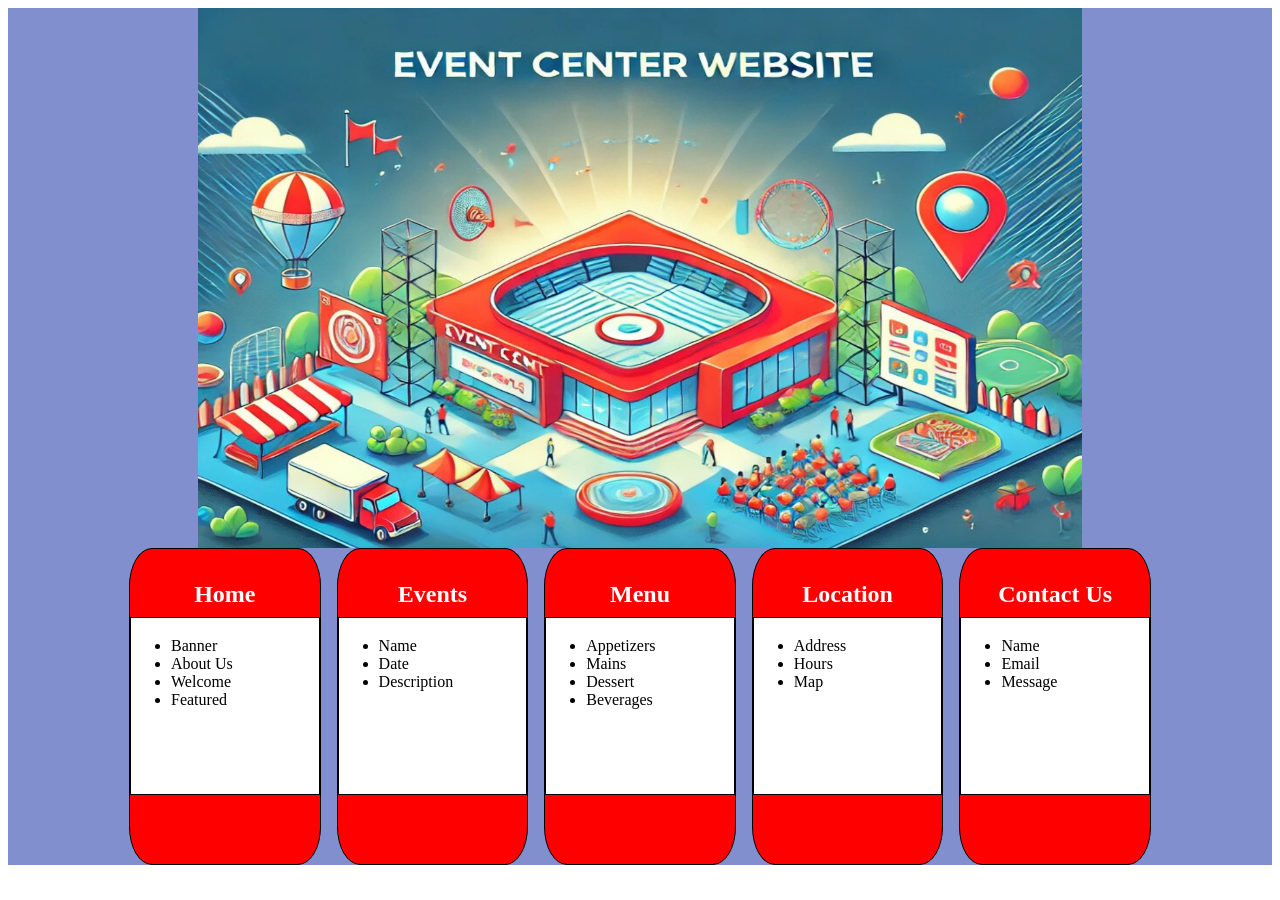
==== index.html @ ae08efb4 "Added radius to cards straightend out the cards for the ul content and centered up the image" ====
<!DOCTYPE html>
<html lang="en">
<head>
  <meta charset="UTF-8">
  <meta name="viewport" content="width=device-width, initial-scale=1.0">
  <title>Positions</title>
  <link rel="stylesheet" href="styles.css">
</head>
<body>
  <section>
  <div class="flex_position">
    <img src="EventCenter1.png" />
  </div>

  <div class="cards-container">
    <div class="cards"><h1>Home</h1>
        <ul>
            <li>
                Banner
            </li>
            <li>
                About Us
            </li>
            <li>
                Welcome
            </li>
            <li>
                Featured
            </li>
        </ul>

    </div>
    <div class="cards"><h1>Events</h1>
        <ul>
          <li>
            Name
          </li>
          <li>
            Date
          </li>
          <li>
            Description
          </li>
        </ul>
    </div>
    <div class="cards"><h1>Menu</h1>
        <ul>
          <li>
            Appetizers
          </li>
          <li>
            Mains
          </li>
          <li>
            Dessert
          </li>
          <li>
            Beverages
          </li>
        </ul>
    </div>
    <div class="cards"><h1>Location</h1>
        <ul>
          <li>
            Address
          </li>
          <li>
            Hours
          </li>
          <li>
            Map
          </li>
        </ul>
    </div>
    <div class="cards"><h1>Contact Us</h1>
        <ul>
          <li>
            Name
          </li>
          <li>
            Email
          </li>
          <li>
            Message
          </li>
        </ul>
    </div>
  </div>
</section>
</body>
</html>
---- styles.css ----
.flex_position {
  display: flex; 
  /* flex-direction: column; */
  
  justify-content: center;
  width: 100%;
  height: 100%;
  background-color: rgb(129, 143, 207);  
  /* margin: 0 5%; */
}

img {
  
  width: 70%;
  height: 60vh;
}

.cards-container {
  background-color: rgb(129, 143, 207);  
  display: flex;
  flex-direction: row;
  justify-content:center;
  flex-wrap: wrap; /* Optional: wrap cards on smaller screens */
  gap: 1rem;
  /* margin: 1rem 5%; */
}

.cards {
  border-radius: 12%;
  width: 15%;
  height: 35vh;
  border: 1px solid black;
  background-color: red;
}

.cards-container > .cards{
    flex-direction:column; 
    align-content:center;
    align-items: center;
}
ul{
    height:50%;
    margin-bottom:30%;
    padding-top:10%;
    /* margin-top:15%; */
    border:1px, solid, black;
    background-color:white;
}
h1{
  
  height:5%;
  color:white;
  text-align:center;
}
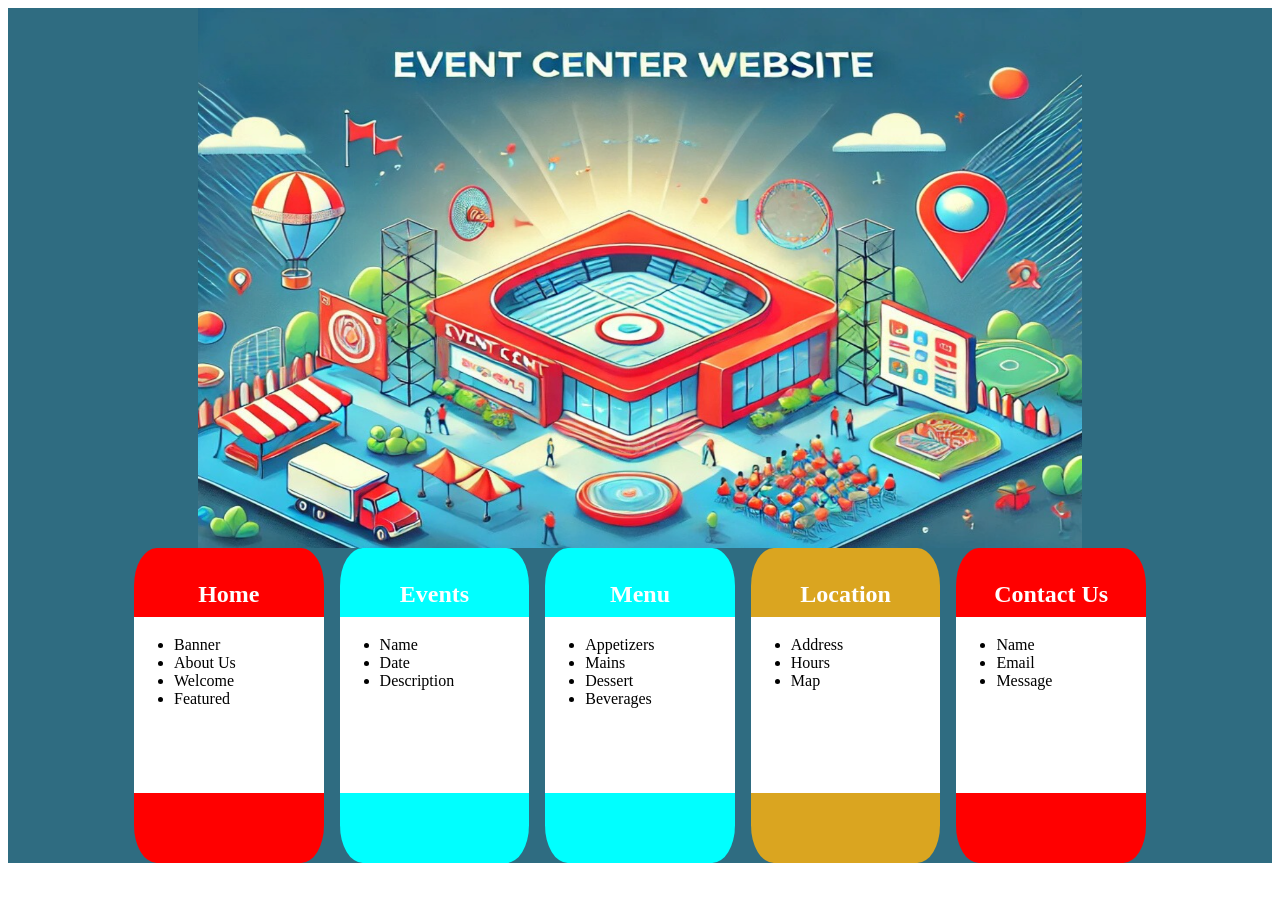
==== commit d1cf8860: "Added background from color picker to match image color. Colored the cards the correct color. Now ne" ====
--- a/index.html
+++ b/index.html
@@ -13,7 +13,7 @@
   </div>
 
   <div class="cards-container">
-    <div class="cards"><h1>Home</h1>
+    <div id="red" class="cards"><h1>Home</h1>
         <ul>
             <li>
                 Banner
@@ -30,7 +30,7 @@
         </ul>
 
     </div>
-    <div class="cards"><h1>Events</h1>
+    <div id="blue" class="cards"><h1>Events</h1>
         <ul>
           <li>
             Name
@@ -43,7 +43,7 @@
           </li>
         </ul>
     </div>
-    <div class="cards"><h1>Menu</h1>
+    <div id="blue"class="cards"><h1>Menu</h1>
         <ul>
           <li>
             Appetizers
@@ -59,7 +59,7 @@
           </li>
         </ul>
     </div>
-    <div class="cards"><h1>Location</h1>
+    <div id="yellow" class="cards"><h1>Location</h1>
         <ul>
           <li>
             Address
@@ -72,7 +72,7 @@
           </li>
         </ul>
     </div>
-    <div class="cards"><h1>Contact Us</h1>
+    <div id="red"class="cards"><h1>Contact Us</h1>
         <ul>
           <li>
             Name
--- a/styles.css
+++ b/styles.css
@@ -5,7 +5,7 @@
   justify-content: center;
   width: 100%;
   height: 100%;
-  background-color: rgb(129, 143, 207);  
+  background-color: #2f6c81;  
   /* margin: 0 5%; */
 }
 
@@ -16,11 +16,10 @@
 }
 
 .cards-container {
-  background-color: rgb(129, 143, 207);  
+  background-color: #2f6c81;  
   display: flex;
   flex-direction: row;
   justify-content:center;
-  flex-wrap: wrap; /* Optional: wrap cards on smaller screens */
   gap: 1rem;
   /* margin: 1rem 5%; */
 }
@@ -29,8 +28,16 @@
   border-radius: 12%;
   width: 15%;
   height: 35vh;
-  border: 1px solid black;
+  
+}
+#red{
   background-color: red;
+}
+#blue{
+  background-color:aqua;
+}
+#yellow{
+  background-color: goldenrod;
 }
 
 .cards-container > .cards{
@@ -43,7 +50,6 @@
     margin-bottom:30%;
     padding-top:10%;
     /* margin-top:15%; */
-    border:1px, solid, black;
     background-color:white;
 }
 h1{
@@ -52,3 +58,6 @@
   color:white;
   text-align:center;
 }
+
+
+/* 770px width or 510 height media query */
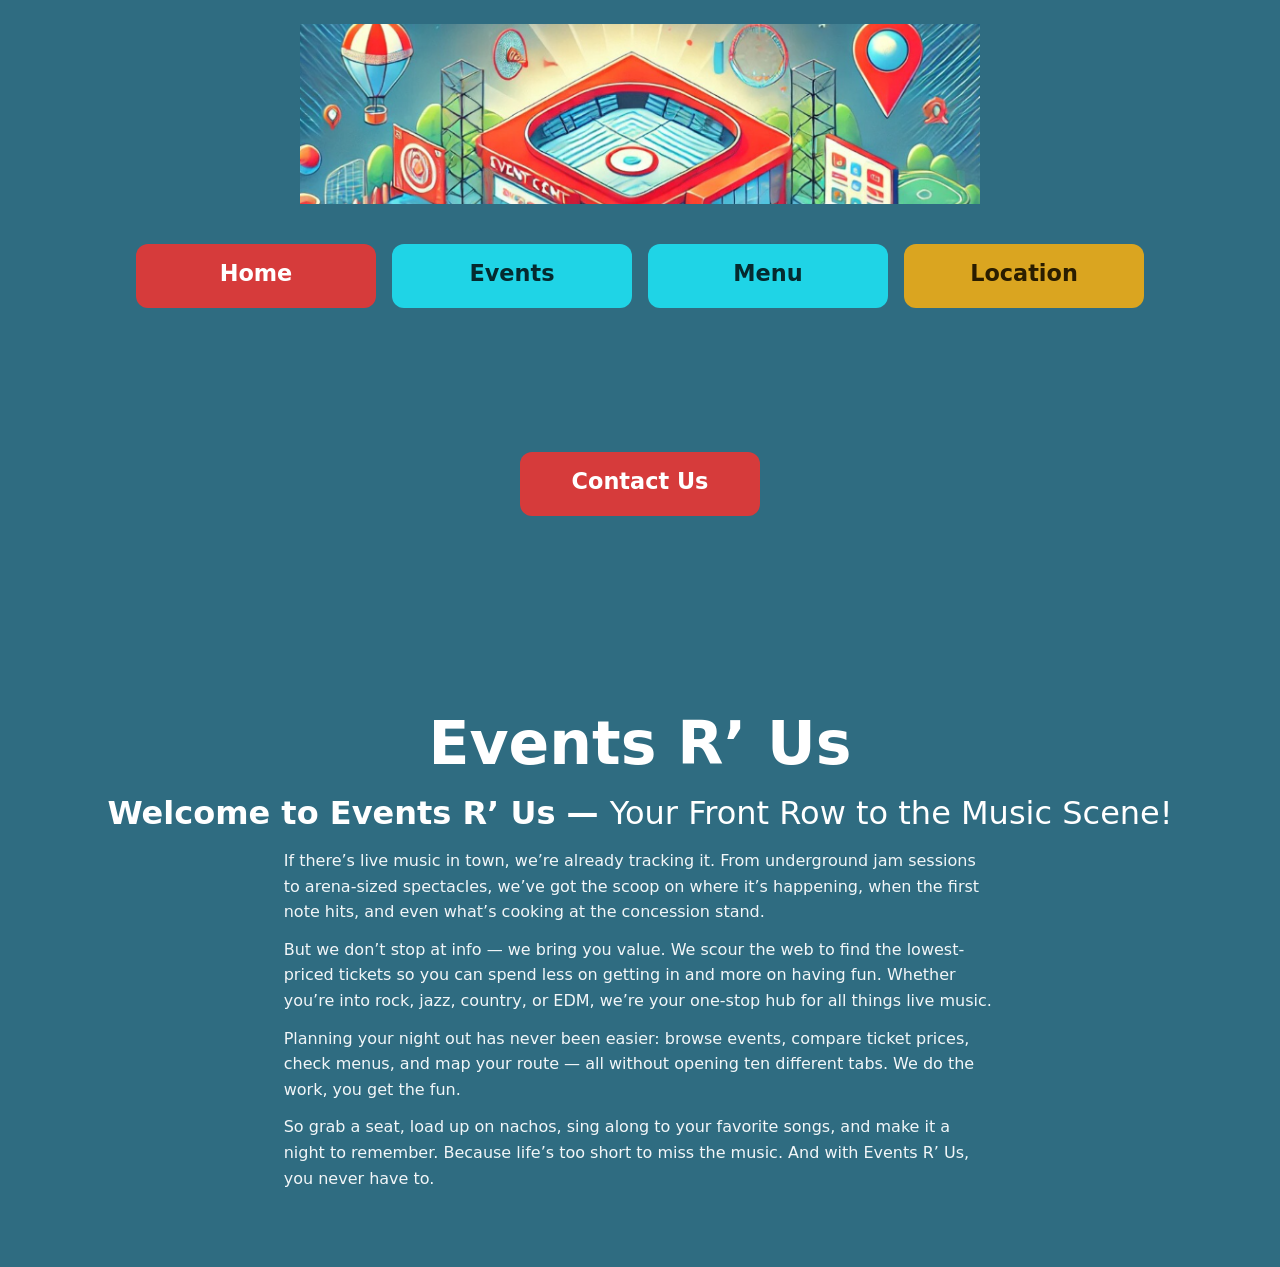
==== commit 52409fcc: "Added fixed card size to get rid of the page flickering. Added focus within to hover effect. Added r" ====
--- a/index.html
+++ b/index.html
@@ -1,91 +1,91 @@
 <!DOCTYPE html>
 <html lang="en">
 <head>
-  <meta charset="UTF-8">
-  <meta name="viewport" content="width=device-width, initial-scale=1.0">
-  <title>Positions</title>
-  <link rel="stylesheet" href="styles.css">
+  <meta charset="UTF-8" />
+  <meta name="viewport" content="width=device-width, initial-scale=1.0"/>
+  <title>Events R’ Us</title>
+  <link rel="stylesheet" href="styles.css"/>
 </head>
 <body>
-  <section>
-  <div class="flex_position">
-    <img src="EventCenter1.png" />
-  </div>
+  <header class="hero">
+    <div class="hero__img-wrap">
+      <img src="EventCenter1.png" alt="Events R’ Us banner"/>
+    </div>
+    <nav class="cards-container" aria-label="Primary">
+      <div class="card-slot">
+        <div class="card red">
+        <h1>Home</h1>
+        <ul class="menu">
+          <li>Banner</li>
+          <li>About Us</li>
+          <li>Welcome</li>
+          <li>Featured</li>
+        </ul>
+      </div>
+      </div>
 
-  <div class="cards-container">
-    <div id="red" class="cards"><h1>Home</h1>
-        <ul>
-            <li>
-                Banner
-            </li>
-            <li>
-                About Us
-            </li>
-            <li>
-                Welcome
-            </li>
-            <li>
-                Featured
-            </li>
+      <div class="card-slot">
+        <div class="card blue">
+        <h1>Events</h1>
+        <ul class="menu">
+          <li>Name</li>
+          <li>Date</li>
+          <li>Description</li>
         </ul>
+      </div>
+      </div>
 
-    </div>
-    <div id="blue" class="cards"><h1>Events</h1>
-        <ul>
-          <li>
-            Name
-          </li>
-          <li>
-            Date
-          </li>
-          <li>
-            Description
-          </li>
+      <div class="card-slot">
+        <div class="card blue">
+        <h1>Menu</h1>
+        <ul class="menu">
+          <li>Appetizers</li>
+          <li>Mains</li>
+          <li>Dessert</li>
+          <li>Beverages</li>
         </ul>
-    </div>
-    <div id="blue"class="cards"><h1>Menu</h1>
-        <ul>
-          <li>
-            Appetizers
-          </li>
-          <li>
-            Mains
-          </li>
-          <li>
-            Dessert
-          </li>
-          <li>
-            Beverages
-          </li>
+      </div>
+      </div>
+
+      <div class="card-slot">
+        <div class="card yellow">
+        <h1>Location</h1>
+        <ul class="menu">
+          <li>Address</li>
+          <li>Hours</li>
+          <li>Map</li>
         </ul>
-    </div>
-    <div id="yellow" class="cards"><h1>Location</h1>
-        <ul>
-          <li>
-            Address
-          </li>
-          <li>
-            Hours
-          </li>
-          <li>
-            Map
-          </li>
+      </div>
+      </div>
+
+      <div class="card-slot">
+        <div class="card red">
+        <h1>Contact Us</h1>
+        <ul class="menu">
+          <li>Name</li>
+          <li>Email</li>
+          <li>Message</li>
         </ul>
-    </div>
-    <div id="red"class="cards"><h1>Contact Us</h1>
-        <ul>
-          <li>
-            Name
-          </li>
-          <li>
-            Email
-          </li>
-          <li>
-            Message
-          </li>
-        </ul>
-    </div>
-  </div>
-</section>
+      </div>
+      </div>
+    </nav>
+  </header>
+
+  <main class="content">
+    <section class="intro">
+      <h1>Events R’ Us</h1>
+      <article>
+        <h2>Welcome to Events R’ Us — <span>Your Front Row to the Music Scene!</span></h2>
+
+        <p>If there’s live music in town, we’re already tracking it. From underground jam sessions to arena-sized spectacles, we’ve got the scoop on where it’s happening, when the first note hits, and even what’s cooking at the concession stand.</p>
+
+        <p>But we don’t stop at info — we bring you value. We scour the web to find the lowest-priced tickets so you can spend less on getting in and more on having fun. Whether you’re into rock, jazz, country, or EDM, we’re your one-stop hub for all things live music.</p>
+
+        <p>Planning your night out has never been easier: browse events, compare ticket prices, check menus, and map your route — all without opening ten different tabs. We do the work, you get the fun.</p>
+
+        <p>So grab a seat, load up on nachos, sing along to your favorite songs, and make it a night to remember. Because life’s too short to miss the music. And with Events R’ Us, you never have to.</p>
+      </article>
+    </section>
+  </main>
 </body>
-</html>+</html>
--- a/styles.css
+++ b/styles.css
@@ -1,63 +1,158 @@
-.flex_position {
-  display: flex; 
-  /* flex-direction: column; */
-  
-  justify-content: center;
-  width: 100%;
-  height: 100%;
-  background-color: #2f6c81;  
-  /* margin: 0 5%; */
+/* ===== Base ===== */
+:root { --bg: #2f6c81; }
+
+* { box-sizing: border-box; }
+html, body { height: 100%; }
+html { overflow-y: scroll; }             /* avoid scrollbar flicker "movement" */
+body {
+  margin: 0;
+  font-family: system-ui, -apple-system, Segoe UI, Roboto, Helvetica, Arial, sans-serif;
+  background: var(--bg);
+  color: #fff;
 }
 
-img {
-  
-  width: 70%;
-  height: 60vh;
+/* ===== Hero (header + logo) ===== */
+.hero { background: var(--bg); }
+
+.hero__img-wrap {
+  display: flex;
+  justify-content: center;
+  padding: 1.5rem 0;
+}
+.hero__img-wrap img {
+  width: min(60%, 680px);
+  height: 20vh;
+  object-fit: cover;
+  display: block;
 }
 
+/* ===== Cards ===== */
 .cards-container {
-  background-color: #2f6c81;  
   display: flex;
-  flex-direction: row;
-  justify-content:center;
+  flex-wrap: wrap;
   gap: 1rem;
-  /* margin: 1rem 5%; */
+  justify-content: center;
+  align-items: flex-start;               /* keep rows steady */
+  padding: 1rem 1rem 2rem;
+  background: var(--bg);
 }
 
-.cards {
-  border-radius: 12%;
-  width: 15%;
-  height: 35vh;
-  
-}
-#red{
-  background-color: red;
-}
-#blue{
-  background-color:aqua;
-}
-#yellow{
-  background-color: goldenrod;
+.card {
+  position: relative;                    /* for absolute menu */
+  width: 15rem;
+  height: 4rem;                        
+  border-radius: 12px;
+  overflow: visible;                     /* allow scaled card to "bleed" */
+  display: flex;
+  flex-direction: column;
+  align-items: center;
+  justify-content: flex-start;           /* title at top */
+  transform-origin: top center;          /* grow downward mostly */
+  transition: transform 0.22s ease, filter 0.22s ease, box-shadow 0.22s ease;
+  will-change: transform;
+  padding-top: 0.75rem;
 }
 
-.cards-container > .cards{
-    flex-direction:column; 
-    align-content:center;
-    align-items: center;
+.card h1 {
+  margin: 0.25rem 0 0;
+  font-size: 1.4rem;
+  line-height: 1.2;
+  text-align: center;
 }
-ul{
-    height:50%;
-    margin-bottom:30%;
-    padding-top:10%;
-    /* margin-top:15%; */
-    background-color:white;
+/* The stable "slot" that reserves max height for every card */
+.card-slot {
+  width: 15rem;
+  height: 12rem;               /* layout is locked to this height */
+  border-radius: 12px;
+  position: relative;
 }
-h1{
-  
-  height:5%;
-  color:white;
-  text-align:center;
+/* Hover: visually larger, but layout unchanged */
+.card:hover,
+.card:focus-within {
+  height: 12rem;
+  transform: scale(1.08);                /* "resize" without layout shift */
+  filter: brightness(1.03);
+  z-index: 2;                             /* float above neighbors while scaled */
+  box-shadow: 0 14px 28px rgba(0,0,0,.25), 0 10px 10px rgba(0,0,0,.15);
 }
 
+/* Menu overlay: not in normal flow, so no white line or push-down */
+.card .menu {
+  position: absolute;
+  left: 0;
+  top: 3.25rem;                          /* below the title */
+  width: 100%;
+  margin: 0;
+  padding: 0.75rem 1rem 1.25rem;
+  list-style: none;
+  background: #ffffff;
+  color: #222;
+  opacity: 0;
+  pointer-events: none;
+  transition: opacity 0.2s ease;
+}
 
-/* 770px width or 510 height media query */+/* Show on hover/focus */
+.card:hover .menu,
+.card:focus-within .menu {
+  opacity: 1;
+  pointer-events: auto;
+}
+
+/* Menu items */
+.menu li {
+  padding: 0.35rem 0;
+  transition: font-weight 0.18s ease, transform 0.18s ease;
+}
+.menu li:hover {
+  font-weight: 700;
+  transform: translateX(2px);
+}
+
+/* Color variants (use classes, not duplicate IDs) */
+.red    { background: #d63b3b; }
+.blue   { background: #1fd4e6; color: #052a2f; }
+.yellow { background: goldenrod; color: #2a1d00; }
+
+/* ===== Content ===== */
+.content {
+  background: var(--bg);
+  padding: 2rem 1rem 4rem;
+}
+
+.intro h1 {
+  font-size: clamp(2rem, 6vw, 3.75rem);
+  margin: 0 0 1rem;
+  text-align: center;
+}
+
+.intro h2 {
+  font-size: clamp(1.25rem, 3.5vw, 2rem);
+  margin: 0.5rem 0 1rem;
+  font-weight: 700;
+  text-align: center;
+}
+.intro h2 span { font-weight: 500; }
+
+.intro p {
+  max-width: 70ch;
+  margin: 0.75rem auto;
+  line-height: 1.6;
+  color: #f2f6f8;
+}
+
+/* ===== Responsive tweaks ===== */
+@media (max-width: 770px) {
+  .card { width: 12.5rem; height: 11.5rem; }
+}
+
+@media (max-width: 430px) {
+  .hero__img-wrap img { width: 220px; height: 18vh; }
+  .card { width: 11rem; height: 11rem; }
+}
+
+/* Motion preference */
+@media (prefers-reduced-motion: reduce) {
+  .card { transition: none; }
+  .card .menu { transition: none; }
+}
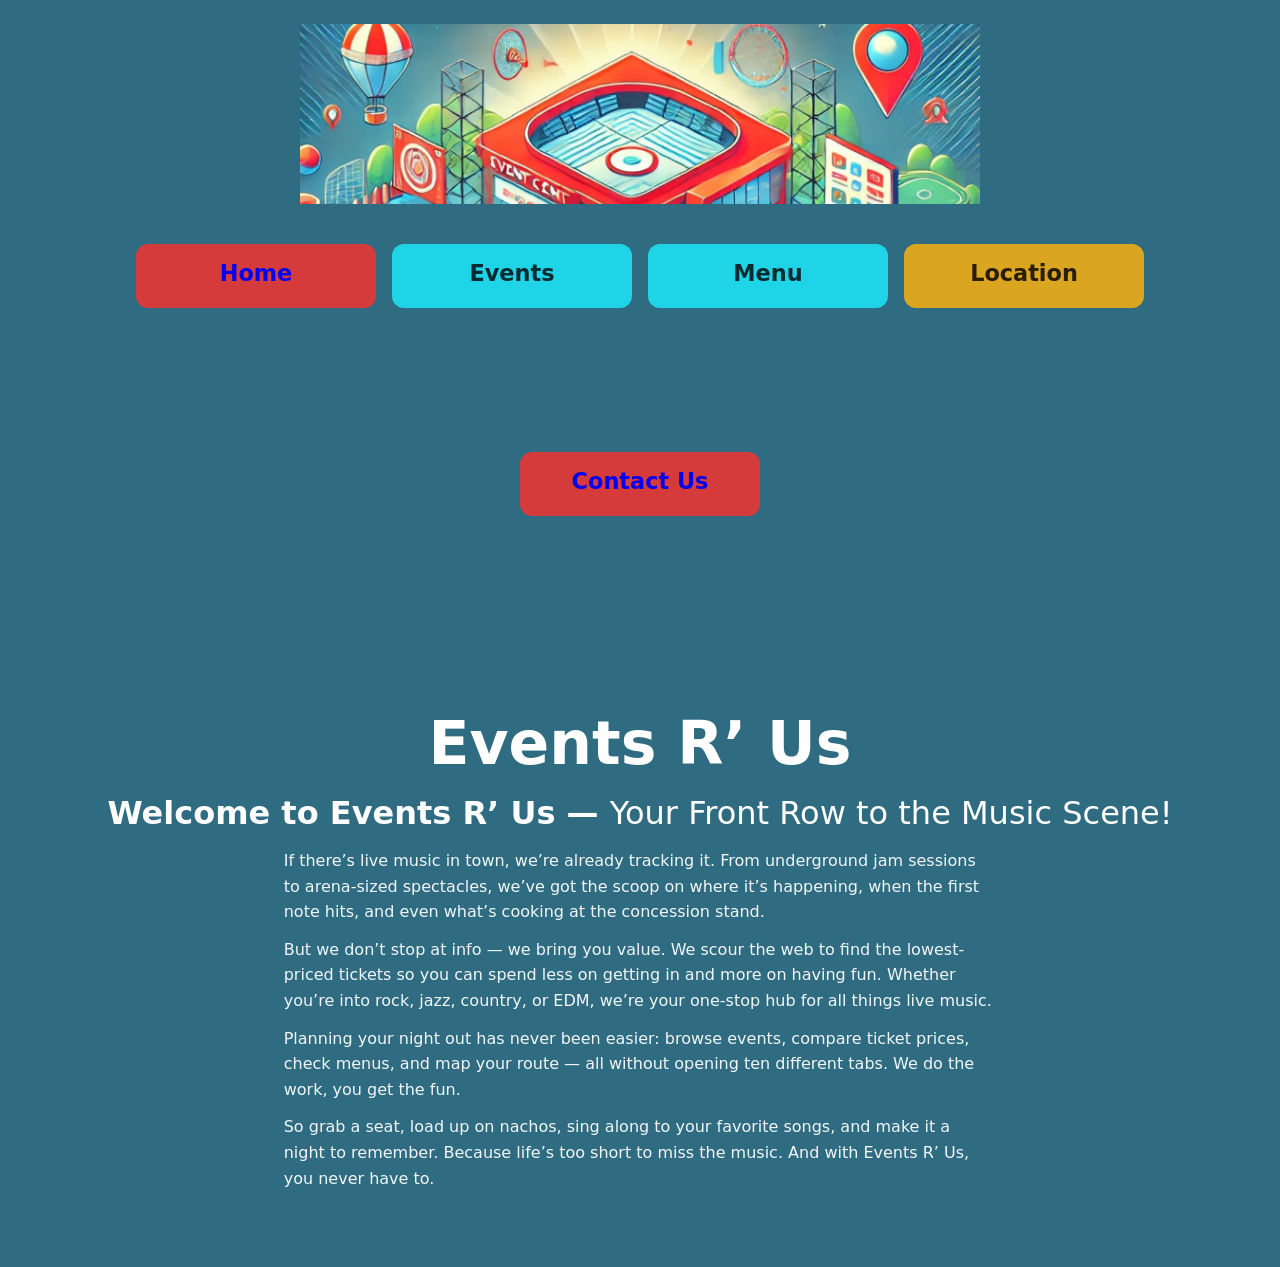
==== commit 0714c997: "took out text-decloration so theres no underlining on hyperlink. Placed a page to link the navbar bu" ====
--- a/index.html
+++ b/index.html
@@ -12,7 +12,8 @@
       <img src="EventCenter1.png" alt="Events R’ Us banner"/>
     </div>
     <nav class="cards-container" aria-label="Primary">
-      <div class="card-slot">
+      <a href="index.html">
+        <div class="card-slot">
         <div class="card red">
         <h1>Home</h1>
         <ul class="menu">
@@ -23,8 +24,10 @@
         </ul>
       </div>
       </div>
+      </a>
 
-      <div class="card-slot">
+      <a href="events.html">
+        <div class="card-slot">
         <div class="card blue">
         <h1>Events</h1>
         <ul class="menu">
@@ -34,8 +37,10 @@
         </ul>
       </div>
       </div>
+      </a>
 
-      <div class="card-slot">
+      <a href="menu.html">
+        <div class="card-slot">
         <div class="card blue">
         <h1>Menu</h1>
         <ul class="menu">
@@ -46,8 +51,10 @@
         </ul>
       </div>
       </div>
+      </a>
 
-      <div class="card-slot">
+      <a href="location.html">
+        <div class="card-slot">
         <div class="card yellow">
         <h1>Location</h1>
         <ul class="menu">
@@ -57,8 +64,10 @@
         </ul>
       </div>
       </div>
+      </a>
 
-      <div class="card-slot">
+      <a href="contactus.html">
+        <div class="card-slot">
         <div class="card red">
         <h1>Contact Us</h1>
         <ul class="menu">
@@ -68,6 +77,7 @@
         </ul>
       </div>
       </div>
+      </a>
     </nav>
   </header>
 
--- a/styles.css
+++ b/styles.css
@@ -99,7 +99,7 @@
   pointer-events: auto;
 }
 
-/* Menu items */
+/* Menu on NAV items */
 .menu li {
   padding: 0.35rem 0;
   transition: font-weight 0.18s ease, transform 0.18s ease;
@@ -141,6 +141,40 @@
   color: #f2f6f8;
 }
 
+a {
+  text-decoration: none;
+}
+
+/* Basic table styling */
+table {
+  width: 100%; /* Adjust as needed */
+  border-collapse: collapse; /* Collapses borders into a single line */
+}
+
+/* Header styling */
+th {
+  background-color:  var(--bg);; /* Light gray background */
+  padding: 10px;
+  text-align: left;
+  border-bottom: 1px solid  var(--bg);; /* Separator line */
+}
+
+/* Data cell styling */
+td {
+  padding: 10px;
+  text-align: left;
+  border-bottom: 1px solid  var(--bg);;
+}
+
+/* Hover effect on rows */
+tr:hover {
+  background-color:  var(--bg);;
+}
+
+/* Zebra striping (alternating row colors) */
+tr:nth-child(even) {
+  background-color:  var(--bg);;
+}
 /* ===== Responsive tweaks ===== */
 @media (max-width: 770px) {
   .card { width: 12.5rem; height: 11.5rem; }
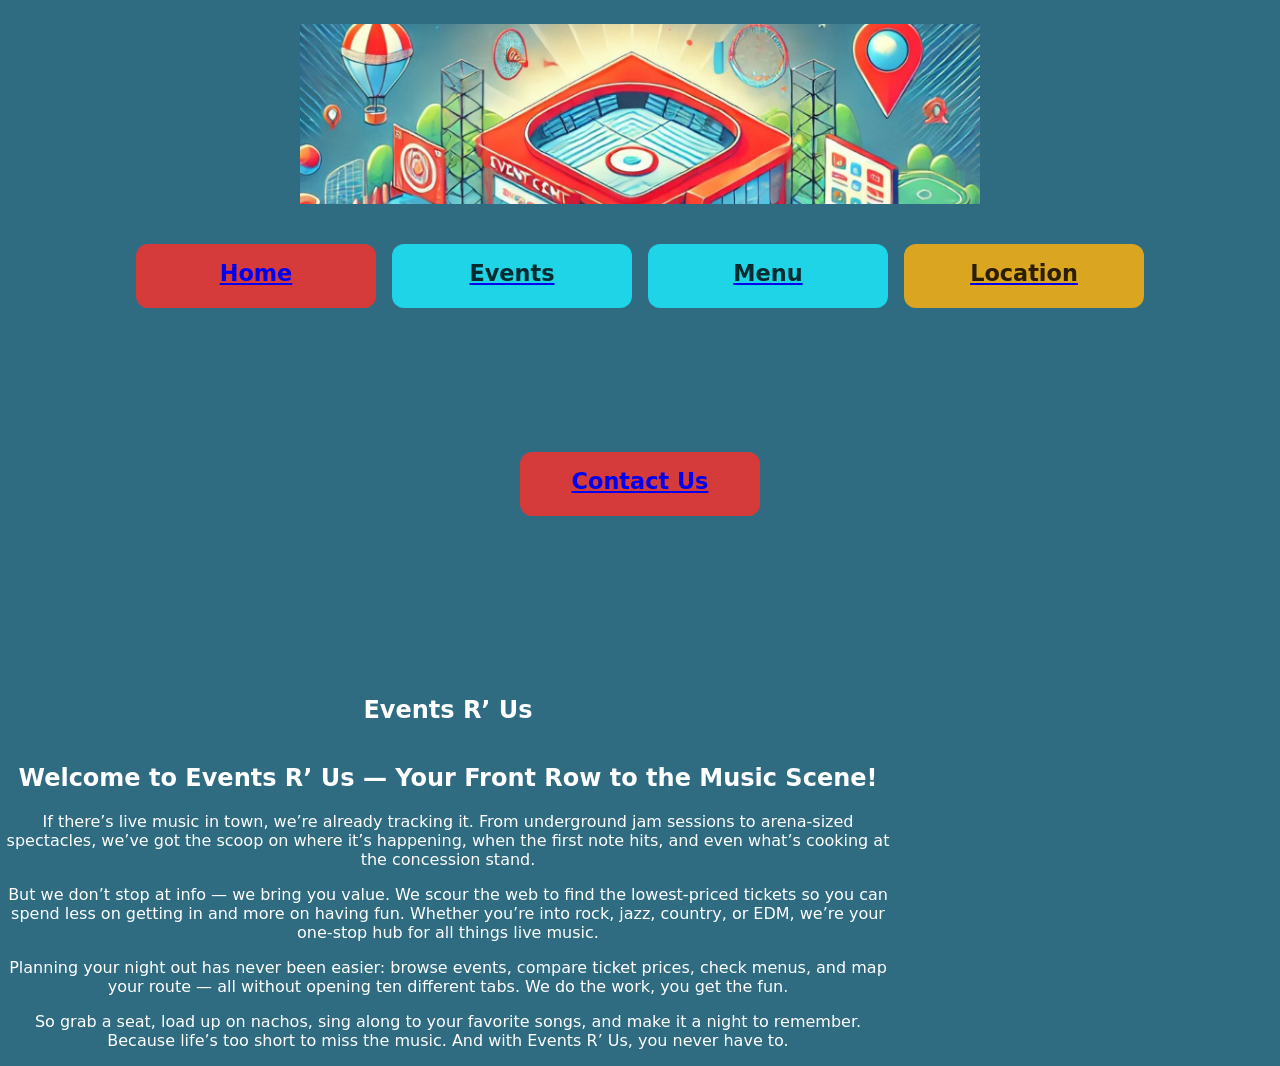
==== commit cd7ab2d5: "location build" ====
--- a/index.html
+++ b/index.html
@@ -53,7 +53,7 @@
       </div>
       </a>
 
-      <a href="location.html">
+      <a href="loc.html">
         <div class="card-slot">
         <div class="card yellow">
         <h1>Location</h1>
--- a/styles.css
+++ b/styles.css
@@ -1,192 +1,139 @@
-/* ===== Base ===== */
-:root { --bg: #2f6c81; }
+    /* ===== Base ===== */
+    :root { --bg: #2f6c81; }
 
-* { box-sizing: border-box; }
-html, body { height: 100%; }
-html { overflow-y: scroll; }             /* avoid scrollbar flicker "movement" */
-body {
-  margin: 0;
-  font-family: system-ui, -apple-system, Segoe UI, Roboto, Helvetica, Arial, sans-serif;
-  background: var(--bg);
-  color: #fff;
-}
+    * { box-sizing: border-box; }
+    html, body { height: 100%; }
+    html { overflow-y: scroll; }
+    body {
+      margin: 0;
+      font-family: system-ui, -apple-system, Segoe UI, Roboto, Helvetica, Arial, sans-serif;
+      background: var(--bg);
+      color: #fff;
+    }
 
-/* ===== Hero (header + logo) ===== */
-.hero { background: var(--bg); }
+    /* ===== Hero (header + logo) ===== */
+    .hero { background: var(--bg); }
+    .hero__img-wrap {
+      display: flex;
+      justify-content: center;
+      padding: 1.5rem 0;
+    }
+    .hero__img-wrap img {
+      width: min(60%, 680px);
+      height: 20vh;
+      object-fit: cover;
+      display: block;
+    }
 
-.hero__img-wrap {
-  display: flex;
-  justify-content: center;
-  padding: 1.5rem 0;
-}
-.hero__img-wrap img {
-  width: min(60%, 680px);
-  height: 20vh;
-  object-fit: cover;
-  display: block;
-}
+    /* ===== Cards ===== */
+    .cards-container {
+      display: flex;
+      flex-wrap: wrap;
+      gap: 1rem;
+      justify-content: center;
+      align-items: flex-start;
+      padding: 1rem 1rem 2rem;
+      background: var(--bg);
+    }
+    .card {
+      position: relative;
+      width: 15rem;
+      height: 4rem;
+      border-radius: 12px;
+      display: flex;
+      flex-direction: column;
+      align-items: center;
+      justify-content: flex-start;
+      transform-origin: top center;
+      transition: transform 0.22s ease, filter 0.22s ease, box-shadow 0.22s ease;
+      padding-top: 0.75rem;
+    }
+    .card h1 { margin: 0.25rem 0 0; font-size: 1.4rem; text-align: center; }
+    .card-slot { width: 15rem; height: 12rem; border-radius: 12px; position: relative; }
+    .card:hover { height: 12rem; transform: scale(1.08); filter: brightness(1.03); z-index: 2; box-shadow: 0 14px 28px rgba(0,0,0,.25), 0 10px 10px rgba(0,0,0,.15); }
+    .card .menu {
+      position: absolute;
+      left: 0; top: 3.25rem;
+      width: 100%;
+      margin: 0; padding: 0.75rem 1rem 1.25rem;
+      list-style: none;
+      background: #fff; color: #222;
+      opacity: 0; pointer-events: none;
+      transition: opacity 0.2s ease;
+    }
+    .card:hover .menu { opacity: 1; pointer-events: auto; }
+    .menu li { padding: 0.35rem 0; transition: font-weight 0.18s ease, transform 0.18s ease; }
+    .menu li:hover { font-weight: 700; transform: translateX(2px); }
+    .red { background: #d63b3b; }
+    .blue { background: #1fd4e6; color: #052a2f; }
+    .yellow { background: goldenrod; color: #2a1d00; }
 
-/* ===== Cards ===== */
-.cards-container {
-  display: flex;
-  flex-wrap: wrap;
-  gap: 1rem;
-  justify-content: center;
-  align-items: flex-start;               /* keep rows steady */
-  padding: 1rem 1rem 2rem;
-  background: var(--bg);
-}
+    /* ===== Table Styling ===== */
+    .table-wrap { width: 100%; overflow-x: auto; padding: 0 1rem 3rem; }
+    table {
+      width: 70%;
+      margin: 0 auto;
+      border-collapse: collapse;
+      background: #0f2730;
+      border-radius: 12px;
+      overflow: hidden;
+    }
+    thead th {
+      text-align: center;
+      font-weight: 700;
+      padding: 12px 10px;
+      background: #134556;
+      color: #e6f3f7;
+    }
+    tbody td {
+      padding: 12px 10px;
+      text-align: left;
+      border-bottom: 1px solid var(--bg);
+    }
+    tbody td:last-child {
+      text-align: right;
+      font-weight: bold;
+      white-space: nowrap;
+    }
+    tbody tr:hover { background-color: black; } 
 
-.card {
-  position: relative;                    /* for absolute menu */
-  width: 15rem;
-  height: 4rem;                        
-  border-radius: 12px;
-  overflow: visible;                     /* allow scaled card to "bleed" */
-  display: flex;
-  flex-direction: column;
-  align-items: center;
-  justify-content: flex-start;           /* title at top */
-  transform-origin: top center;          /* grow downward mostly */
-  transition: transform 0.22s ease, filter 0.22s ease, box-shadow 0.22s ease;
-  will-change: transform;
-  padding-top: 0.75rem;
-}
+    /* ===== Category Label Styling ===== */
+    .category-label {
+      display: inline-block;
+      padding: 4px 8px;
+      border-radius: 6px;
+      font-weight: bold;
+      color: #fff;
+      font-size: 0.9rem;
+    }
+    .cat-appetizer { background-color: #4CAF50; } /* Green */
+    .cat-main { background-color: #2196F3; }      /* Blue */
+    .cat-dessert { background-color: #E91E63; }   /* Pink */
+    .cat-beverage { background-color: #FF9800; }  /* Orange */
 
-.card h1 {
-  margin: 0.25rem 0 0;
-  font-size: 1.4rem;
-  line-height: 1.2;
-  text-align: center;
-}
-/* The stable "slot" that reserves max height for every card */
-.card-slot {
-  width: 15rem;
-  height: 12rem;               /* layout is locked to this height */
-  border-radius: 12px;
-  position: relative;
-}
-/* Hover: visually larger, but layout unchanged */
-.card:hover,
-.card:focus-within {
-  height: 12rem;
-  transform: scale(1.08);                /* "resize" without layout shift */
-  filter: brightness(1.03);
-  z-index: 2;                             /* float above neighbors while scaled */
-  box-shadow: 0 14px 28px rgba(0,0,0,.25), 0 10px 10px rgba(0,0,0,.15);
-}
+    /* ===== Responsive ===== */
+    @media (max-width: 770px) {
+      .card { width: 12.5rem; height: 11.5rem; }
+      table { width: 95%; }
+    }
+    @media (max-width: 430px) {
+      .hero__img-wrap img { width: 220px; height: 18vh; }
+      .card { width: 11rem; height: 11rem; }
+    }
+    @media (prefers-reduced-motion: reduce) {
+      .card { transition: none; }
+      .card .menu { transition: none; }
+    }
 
-/* Menu overlay: not in normal flow, so no white line or push-down */
-.card .menu {
-  position: absolute;
-  left: 0;
-  top: 3.25rem;                          /* below the title */
-  width: 100%;
-  margin: 0;
-  padding: 0.75rem 1rem 1.25rem;
-  list-style: none;
-  background: #ffffff;
-  color: #222;
-  opacity: 0;
-  pointer-events: none;
-  transition: opacity 0.2s ease;
-}
-
-/* Show on hover/focus */
-.card:hover .menu,
-.card:focus-within .menu {
-  opacity: 1;
-  pointer-events: auto;
-}
-
-/* Menu on NAV items */
-.menu li {
-  padding: 0.35rem 0;
-  transition: font-weight 0.18s ease, transform 0.18s ease;
-}
-.menu li:hover {
-  font-weight: 700;
-  transform: translateX(2px);
-}
-
-/* Color variants (use classes, not duplicate IDs) */
-.red    { background: #d63b3b; }
-.blue   { background: #1fd4e6; color: #052a2f; }
-.yellow { background: goldenrod; color: #2a1d00; }
-
-/* ===== Content ===== */
-.content {
-  background: var(--bg);
-  padding: 2rem 1rem 4rem;
-}
-
-.intro h1 {
-  font-size: clamp(2rem, 6vw, 3.75rem);
-  margin: 0 0 1rem;
-  text-align: center;
-}
-
-.intro h2 {
-  font-size: clamp(1.25rem, 3.5vw, 2rem);
-  margin: 0.5rem 0 1rem;
-  font-weight: 700;
-  text-align: center;
-}
-.intro h2 span { font-weight: 500; }
-
-.intro p {
-  max-width: 70ch;
-  margin: 0.75rem auto;
-  line-height: 1.6;
-  color: #f2f6f8;
-}
-
-a {
-  text-decoration: none;
-}
-
-/* Basic table styling */
-table {
-  width: 100%; /* Adjust as needed */
-  border-collapse: collapse; /* Collapses borders into a single line */
-}
-
-/* Header styling */
-th {
-  background-color:  var(--bg);; /* Light gray background */
-  padding: 10px;
-  text-align: left;
-  border-bottom: 1px solid  var(--bg);; /* Separator line */
-}
-
-/* Data cell styling */
-td {
-  padding: 10px;
-  text-align: left;
-  border-bottom: 1px solid  var(--bg);;
-}
-
-/* Hover effect on rows */
-tr:hover {
-  background-color:  var(--bg);;
-}
-
-/* Zebra striping (alternating row colors) */
-tr:nth-child(even) {
-  background-color:  var(--bg);;
-}
-/* ===== Responsive tweaks ===== */
-@media (max-width: 770px) {
-  .card { width: 12.5rem; height: 11.5rem; }
-}
-
-@media (max-width: 430px) {
-  .hero__img-wrap img { width: 220px; height: 18vh; }
-  .card { width: 11rem; height: 11rem; }
-}
-
-/* Motion preference */
-@media (prefers-reduced-motion: reduce) {
-  .card { transition: none; }
-  .card .menu { transition: none; }
-}
+    .intro div{
+      width:70%;
+    }
+    
+    .intro{
+      display: flex;
+      flex-direction: column;
+      text-align:center;
+      align-items:center;
+      width:70%;
+    }
+    
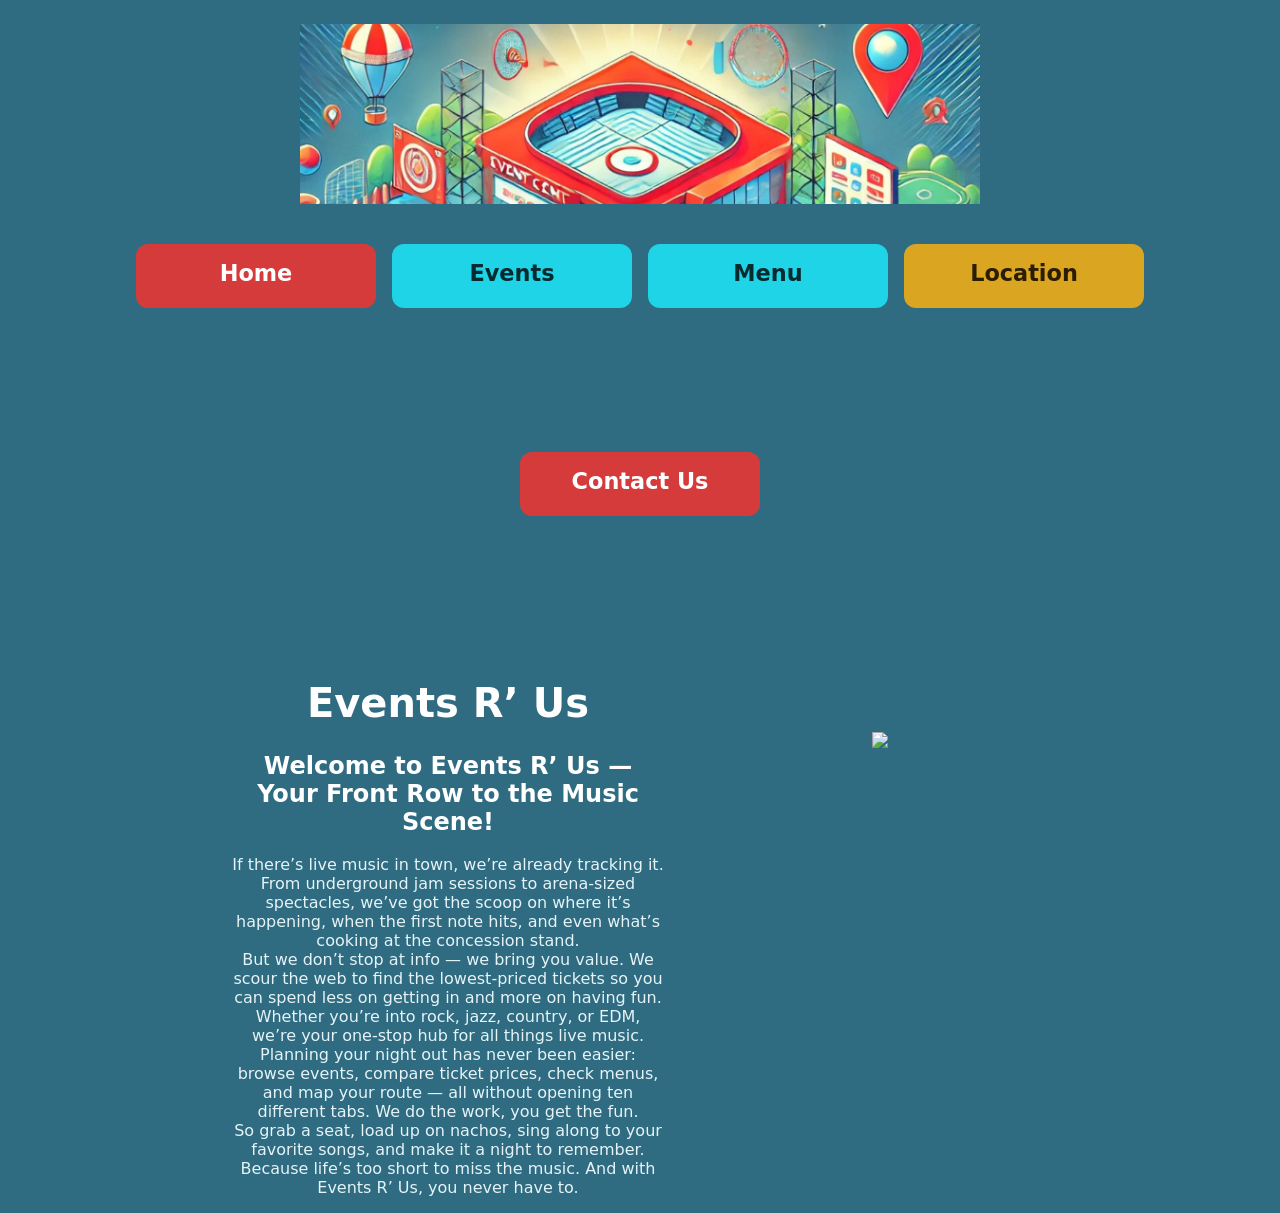
==== commit 2e314286: "Added front page next to images formating" ====
--- a/index.html
+++ b/index.html
@@ -84,8 +84,9 @@
   <main class="content">
     <section class="intro">
       <h1>Events R’ Us</h1>
-      <article>
-        <h2>Welcome to Events R’ Us — <span>Your Front Row to the Music Scene!</span></h2>
+      <article class="indexMain">
+        <div >
+          <h2>Welcome to Events R’ Us — <span>Your Front Row to the Music Scene!</span></h2>
 
         <p>If there’s live music in town, we’re already tracking it. From underground jam sessions to arena-sized spectacles, we’ve got the scoop on where it’s happening, when the first note hits, and even what’s cooking at the concession stand.</p>
 
@@ -94,6 +95,11 @@
         <p>Planning your night out has never been easier: browse events, compare ticket prices, check menus, and map your route — all without opening ten different tabs. We do the work, you get the fun.</p>
 
         <p>So grab a seat, load up on nachos, sing along to your favorite songs, and make it a night to remember. Because life’s too short to miss the music. And with Events R’ Us, you never have to.</p>
+        
+        </div>
+        <div >
+          <img src="https://picsum.photos/200/300"/>
+        </div>
       </article>
     </section>
   </main>
--- a/styles.css
+++ b/styles.css
@@ -95,7 +95,8 @@
       font-weight: bold;
       white-space: nowrap;
     }
-    tbody tr:hover { background-color: black; } 
+    tbody tr:hover { background-color: black; }
+    tbody tr:nth-child(even) { background-color: #123845; }
 
     /* ===== Category Label Styling ===== */
     .category-label {
@@ -133,7 +134,157 @@
       display: flex;
       flex-direction: column;
       text-align:center;
-      align-items:center;
+
       width:70%;
     }
-    +    
+    /* ===== Hero (header + logo) ===== */
+    .hero { background: var(--bg); }
+    .hero__img-wrap {
+      display: flex;
+      justify-content: center;
+      padding: 1.5rem 0;
+    }
+    .hero__img-wrap img {
+      width: min(60%, 680px);
+      height: 20vh;
+      object-fit: cover;
+      display: block;
+    }
+
+    /* ===== Cards Navbar ===== */
+    .cards-container {
+      display: flex;
+      flex-wrap: wrap;
+      gap: 1rem;
+      justify-content: center;
+      align-items: flex-start;
+      padding: 1rem 1rem 2rem;
+      background: var(--bg);
+    }
+    .card {
+      position: relative;
+      width: 15rem;
+      height: 4rem;
+      border-radius: 12px;
+      display: flex;
+      flex-direction: column;
+      align-items: center;
+      justify-content: flex-start;
+      transform-origin: top center;
+      transition: transform 0.22s ease, filter 0.22s ease, box-shadow 0.22s ease;
+      padding-top: 0.75rem;
+    }
+    .card h1 { margin: 0.25rem 0 0; font-size: 1.4rem; text-align: center; }
+    .card-slot { width: 15rem; height: 12rem; border-radius: 12px; position: relative; }
+    .card:hover { height: 12rem; transform: scale(1.08); filter: brightness(1.03); z-index: 2; box-shadow: 0 14px 28px rgba(0,0,0,.25), 0 10px 10px rgba(0,0,0,.15); }
+    .card .menu {
+      position: absolute; left: 0; top: 3.25rem; width: 100%;
+      margin: 0; padding: 0.75rem 1rem 1.25rem;
+      list-style: none; background: #fff; color: #222;
+      opacity: 0; pointer-events: none; transition: opacity 0.2s ease;
+    }
+    .card:hover .menu { opacity: 1; pointer-events: auto; }
+    .menu li { padding: 0.35rem 0; transition: font-weight 0.18s ease, transform 0.18s ease; }
+    .menu li:hover { font-weight: 700; transform: translateX(2px); }
+    .red { background: #d63b3b; }
+    .blue { background: #1fd4e6; color: #052a2f; }
+    .yellow { background: goldenrod; color: #2a1d00; }
+
+    a { text-decoration: none; color: inherit; }
+
+    /* ===== Intro (optional) ===== */
+    .intro {
+      display: flex;
+      flex-direction: column;
+      align-items: center;
+      text-align: center;
+      gap: .35rem;
+      padding: 0 1rem 1rem;
+    }
+    .intro h1 { margin: .25rem 0 0; font-size: clamp(1.75rem, 4vw, 2.5rem); }
+    .intro p { max-width: 70ch; color: #e6f3f7; margin: 0; }
+
+    /* ===== Locations layout (scoped, won’t affect your other pages) ===== */
+    .locations {
+      padding: 1rem 1rem 2rem;
+    }
+    .loc-grid {
+      display: grid;
+      grid-template-columns: 360px 1fr;
+      gap: 1rem;
+      align-items: stretch;
+    }
+    #map {
+      width: 100%;
+      min-height: 60vh;
+      height: 100%;
+      border-radius: 12px;
+      overflow: hidden;
+    }
+    .sidebar {
+      background: #0f2730;
+      border-radius: 12px;
+      padding: 1rem;
+      border: 1px solid rgba(255,255,255,.12);
+      display: flex;
+      flex-direction: column;
+      gap: .75rem;
+      max-height: 70vh;
+      overflow: auto;
+    }
+    .search {
+      display: flex; gap: .5rem;
+    }
+    .search input {
+      flex: 1; padding: .6rem .8rem; border-radius: .6rem;
+      border: none; outline: none;
+    }
+    .search button {
+      padding: .6rem .9rem; border-radius: .6rem; border: none;
+      background: #1fd4e6; color: #052a2f; font-weight: 700; cursor: pointer;
+    }
+    .list { display: grid; gap: .6rem; }
+    .card-item {
+      background: #123845;
+      border-radius: .8rem;
+      padding: .75rem .9rem;
+      transition: transform .15s ease, box-shadow .15s ease, background .15s ease;
+      text-align: left; cursor: pointer;
+    }
+    .card-item:hover { transform: translateY(-1px); box-shadow: 0 8px 18px rgba(0,0,0,.25); }
+    .card-item h3 { margin: 0 0 .25rem 0; font-size: 1rem; }
+    .card-item p { margin: 0; color: #cfe7ef; font-size: .9rem; line-height: 1.35; }
+    .pill {
+      display: inline-block; font-size: .75rem; padding: .15rem .5rem;
+      border-radius: 999px; margin-top: .35rem; background: #1fd4e6; color: #052a2f; font-weight: 700;
+    }
+
+    @media (max-width: 860px) {
+      .loc-grid {
+        grid-template-columns: 1fr;
+        grid-template-rows: 45vh 1fr;
+      }
+      #map { min-height: 45vh; }
+    }
+
+    .container{
+      margin-left:20%;
+
+      width:60%;
+      height:100%;
+    }
+    div.form-group{
+      display:flex;
+      justify-content: center;
+      flex-direction: column;
+    }
+
+    article.indexMain{
+      width:100%;
+      margin-left:50%;
+    }
+    .indexMain{
+      display:flex;
+      flex-direction: row;
+    }
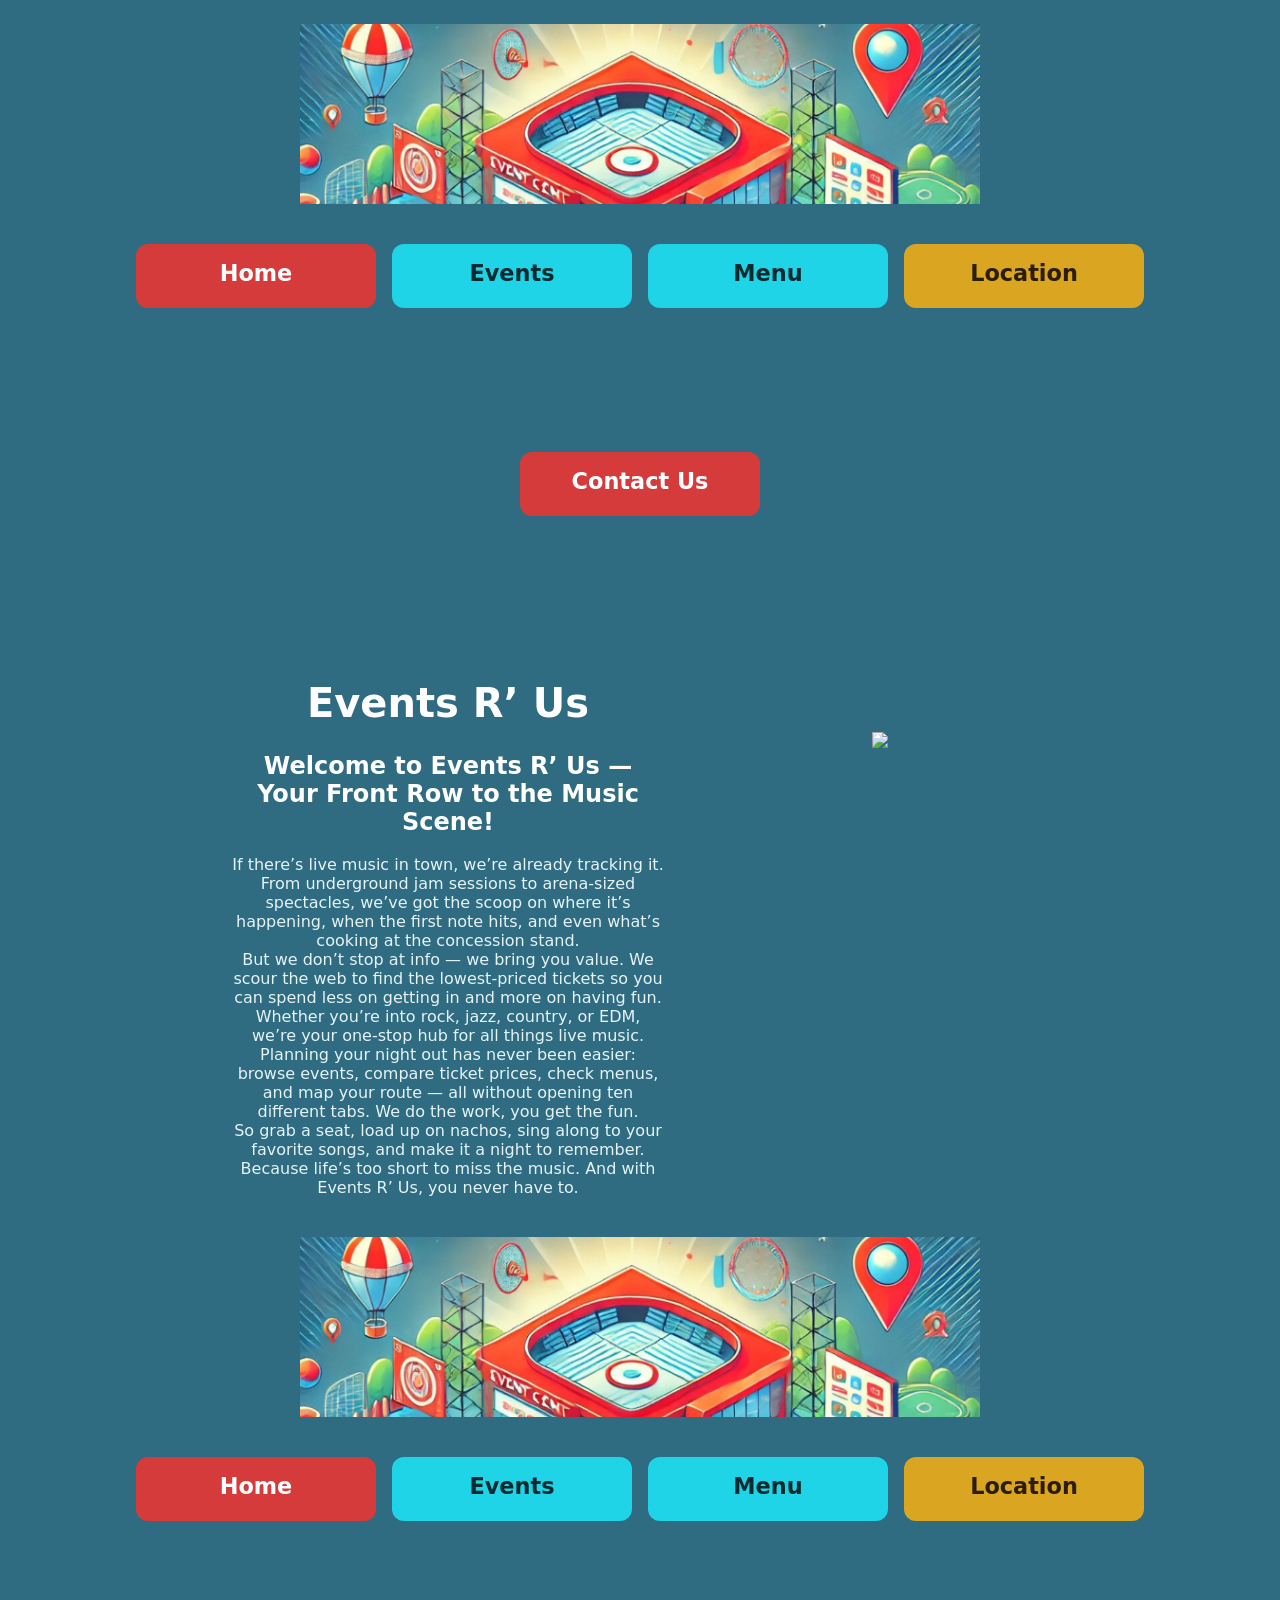
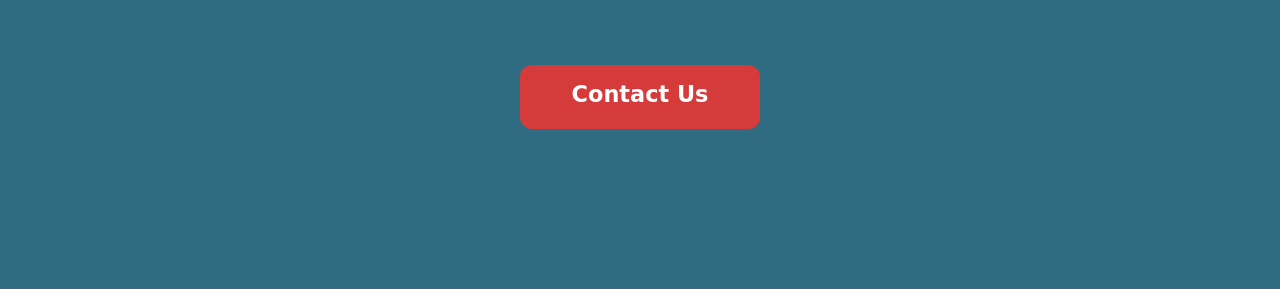
==== commit c1f892f4: "Centered the input menu and made it look better" ====
--- a/index.html
+++ b/index.html
@@ -103,5 +103,78 @@
       </article>
     </section>
   </main>
+  <footer class="hero">
+    <div class="hero__img-wrap">
+      <img src="EventCenter1.png" alt="Events R’ Us banner"/>
+    </div>
+    <nav class="cards-container" aria-label="Primary">
+      <a href="index.html">
+        <div class="card-slot">
+        <div class="card red">
+        <h1>Home</h1>
+        <ul class="menu">
+          <li>Banner</li>
+          <li>About Us</li>
+          <li>Welcome</li>
+          <li>Featured</li>
+        </ul>
+      </div>
+      </div>
+      </a>
+
+      <a href="events.html">
+        <div class="card-slot">
+        <div class="card blue">
+        <h1>Events</h1>
+        <ul class="menu">
+          <li>Name</li>
+          <li>Date</li>
+          <li>Description</li>
+        </ul>
+      </div>
+      </div>
+      </a>
+
+      <a href="menu.html">
+        <div class="card-slot">
+        <div class="card blue">
+        <h1>Menu</h1>
+        <ul class="menu">
+          <li>Appetizers</li>
+          <li>Mains</li>
+          <li>Dessert</li>
+          <li>Beverages</li>
+        </ul>
+      </div>
+      </div>
+      </a>
+
+      <a href="location.html">
+        <div class="card-slot">
+        <div class="card yellow">
+        <h1>Location</h1>
+        <ul class="menu">
+          <li>Address</li>
+          <li>Hours</li>
+          <li>Map</li>
+        </ul>
+      </div>
+      </div>
+      </a>
+
+      <a href="contactus.html">
+        <div class="card-slot">
+        <div class="card red">
+        <h1>Contact Us</h1>
+        <ul class="menu">
+          <li>Name</li>
+          <li>Email</li>
+          <li>Message</li>
+        </ul>
+      </div>
+      </div>
+      </a>
+    </nav>
+  </footer>
 </body>
 </html>
--- a/styles.css
+++ b/styles.css
@@ -278,8 +278,17 @@
       display:flex;
       justify-content: center;
       flex-direction: column;
-    }
-
+      font-size:28px;
+    }
+    div.form-group:hover{
+      font-weight:bold;
+      color:green;
+      transform: scale(1.08); filter: brightness(1.03); z-index: 2; box-shadow: 0 14px 28px rgba(0,0,0,.25), 0 10px 10px rgba(0,0,0,.15);
+    }
+    div.form-group input:hover{
+      border-color: yellow;
+    }
+ 
     article.indexMain{
       width:100%;
       margin-left:50%;
@@ -287,4 +296,55 @@
     .indexMain{
       display:flex;
       flex-direction: row;
-    }+    }
+    .submit{
+      width:100%;
+      text-align: center;
+      font-size: 28px;
+    }
+    .submit:hover{
+      background: green;
+    }
+   /* ——— Form container ——— */
+.form-class{
+  width: 70%;
+  display: flex;
+  flex-direction: column;
+  gap: .75rem;
+  padding: 1rem;                /* so content isn’t glued to the border */
+  border: 3px solid #000;       /* <-- correct syntax */
+  border-radius: 12px;
+  background: #0f2730;
+}
+
+section.secd{
+  display:flex;
+  justify-content: space-around;
+  justify-self: center;
+  width:80%;
+}
+/* (Optional) if you need the border on .secd too */
+.secd{
+  width:50%;
+  height:100%;
+  border: 2px solid #000;       /* not just border-color */
+}
+
+/* Inputs: give them a base border so :hover color changes are visible */
+.form-group input,
+.form-group textarea,
+.form-group select{
+  padding: .6rem .8rem;
+  border: 2px solid #455a64;
+  border-radius: .6rem;
+  background: #0b2230;
+  color: #e6f3f7;
+}
+.form-group input:hover,
+.form-group textarea:hover,
+.form-group select:hover{
+  border-color: yellow;
+}
+.form-class{
+    justify-content: space-between;
+}
